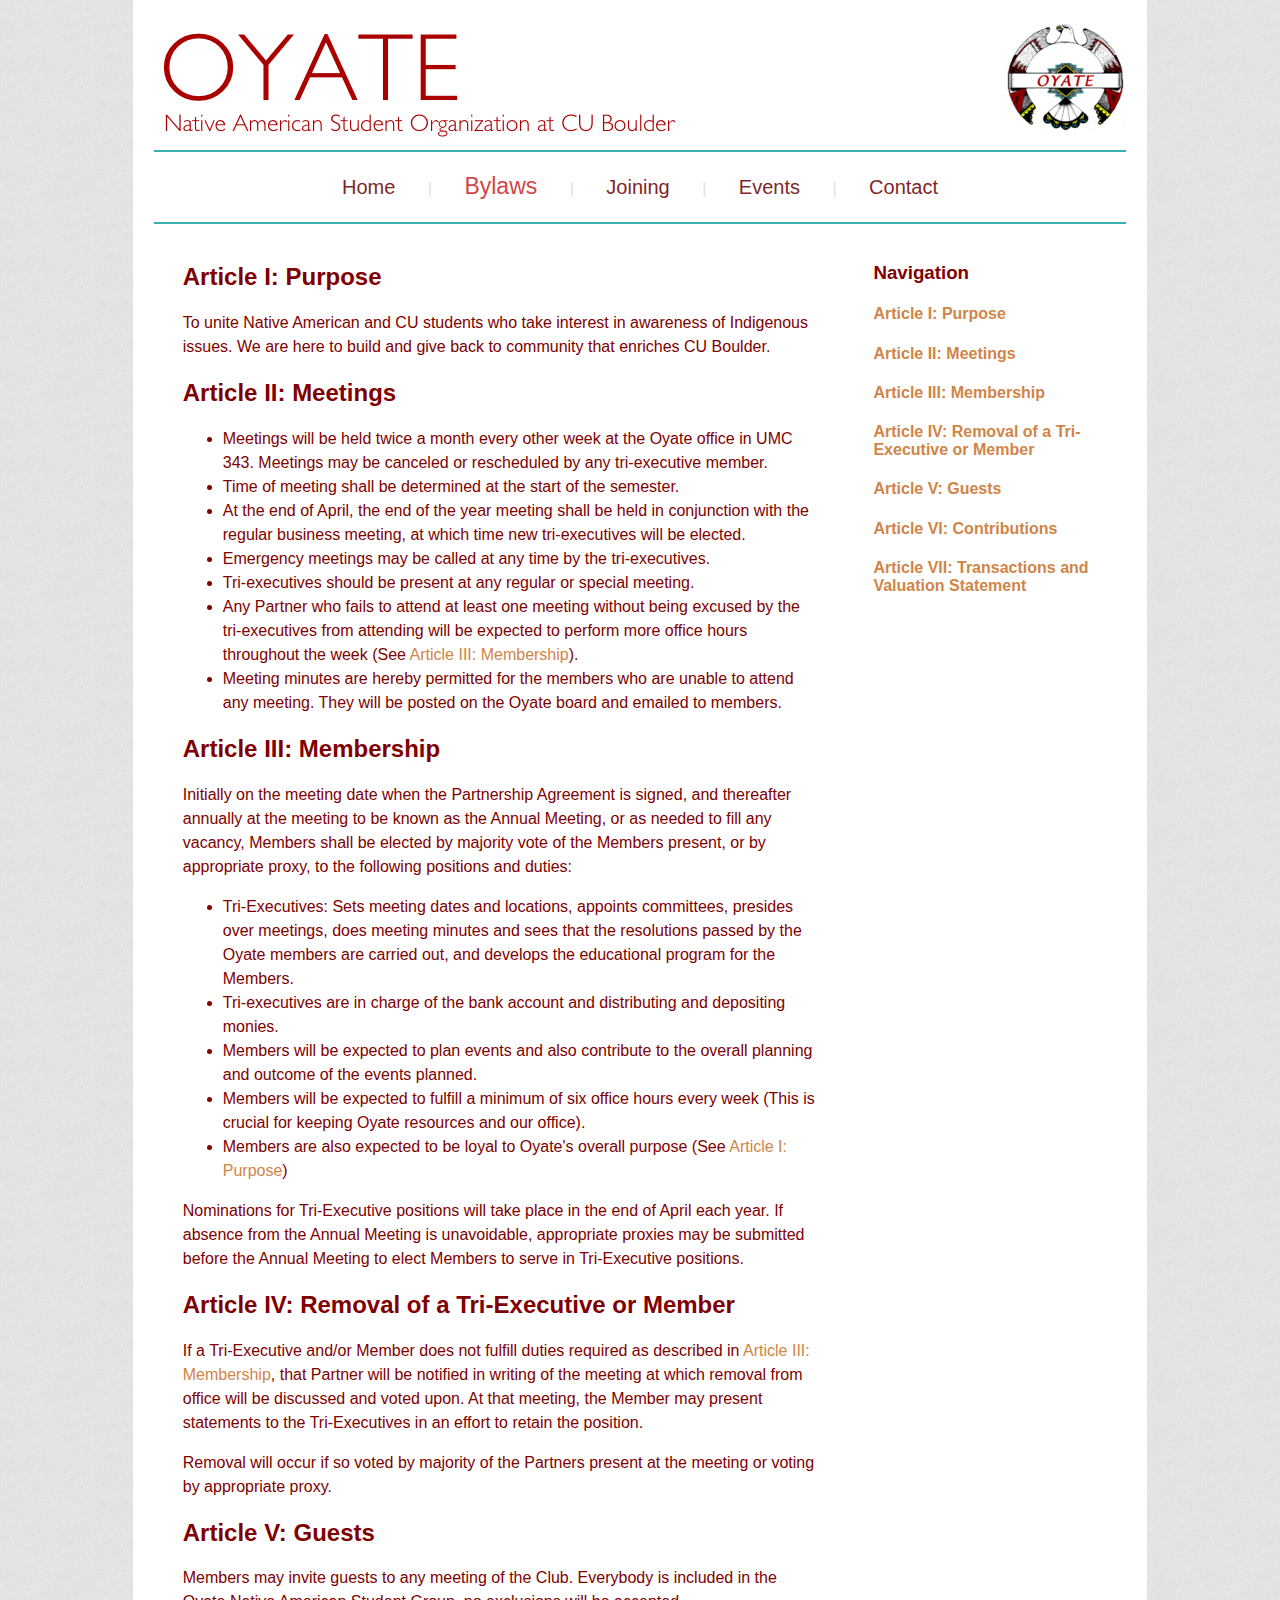
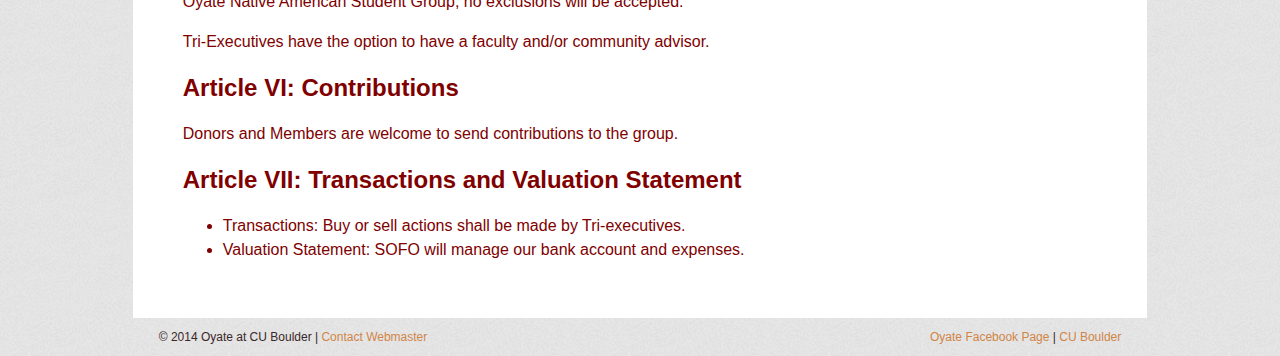
==== bylaws.html @ 76a8cad2 "Initial commit" ====
<!DOCTYPE html>
<html lang="en">
	<head>
		<title>Oyate at CU Boulder | Bylaws</title>
		<meta charset="utf-8" />
		<meta http-equiv="X-UA-Compatible" content="IE=edge" />
		<meta name="author" content="Domenic Murtari" />
		<link rel="stylesheet" type="text/css" href="css/stylesheet.css">		
		<!--[if lt IE 9]>
			<script src="//html5shiv.googlecode.com/svn/trunk/html5.js"></script>
		<![endif]-->
	</head>
	<body>
		<div id="content">
			<header>
				<div id="heading">
					<img src="images/logo.png" alt="Oyate Native American Student Organization at CU Boulder" id="textlogo">
					<img src="images/oyate_logo.png" alt="Oyate logo" id="logo">
				</div>
				<ul id="navbar">
					<li><a href="index.html">Home</a></li> |				
					<li><a href="bylaws.html" id="on">Bylaws</a></li> |
					<li><a href="joining.html">Joining</a></li> |
					<li><a href="events.html">Events</a></li> |
					<li><a href="contact.html">Contact</a></li>
				</ul>
			</header>

			<article>
				<h2 id="article1">Article I: Purpose</h2>
				<p>To unite Native American and CU students who take interest in awareness of Indigenous issues. We are here to build and give back to community that enriches CU Boulder.</p>
				<h2 id="article2">Article II: Meetings</h2>
				<ul>
					<li>Meetings will be held twice a month every other week at the Oyate office in UMC 343. Meetings may be canceled or rescheduled by any tri-executive member. </li>
					<li>Time of meeting shall be determined at the start of the semester.</li>
					<li>At the end of April, the end of the year meeting shall be held in conjunction with the regular business meeting, at which time new tri-executives will be elected.</li>
					<li>Emergency meetings may be called at any time by the tri-executives.</li>
					<li>Tri-executives should be present at any regular or special meeting.</li>
					<li>Any Partner who fails to attend at least one meeting without being excused by the tri-executives from attending will be expected to perform more office hours throughout the week (See <a href="#article3">Article III: Membership</a>).</li>
					<li>Meeting minutes are hereby permitted for the members who are unable to attend any meeting. They will be posted on the Oyate board and emailed to members.</li>
				</ul>
				<h2 id="article3">Article III: Membership</h2>
				<p>Initially on the meeting date when the Partnership Agreement is signed, and thereafter annually at the meeting to be known as the Annual Meeting, or as needed to fill any vacancy, Members shall be elected by majority vote of the Members present, or by appropriate proxy, to the following positions and duties:</p>
				<ul>
					<li>Tri-Executives: Sets meeting dates and locations, appoints committees, presides over meetings, does meeting minutes and sees that the resolutions passed by the Oyate members are carried out, and develops the educational program for the Members.</li>
					<li>Tri-executives are in charge of the bank account and distributing and depositing monies.</li>
					<li>Members will be expected to plan events and also contribute to the overall planning and outcome of the events planned.</li>
					<li>Members will be expected to fulfill a minimum of six office hours every week (This is crucial for keeping Oyate resources and our office).</li>
					<li>Members are also expected to be loyal to Oyate's overall purpose (See <a href="#article1">Article I: Purpose</a>)</li>
				</ul>
				<p>Nominations for Tri-Executive positions will take place in the end of April each year. If absence from the Annual Meeting is unavoidable, appropriate proxies may be submitted before the Annual Meeting to elect Members to serve in Tri-Executive positions.</p>
				<h2 id="article4">Article IV: Removal of a Tri-Executive or Member</h2>
				<p>If a Tri-Executive and/or Member does not fulfill duties required as described in <a href="#article3">Article III: Membership</a>, that Partner will be notified in writing of the meeting at which removal from office will be discussed and voted upon. At that meeting, the Member may present statements to the Tri-Executives in an effort to retain the position.</p>
				<p>Removal will occur if so voted by majority of the Partners present at the meeting or voting by appropriate proxy.</p>
				<h2 id="article5">Article V: Guests</h2>
				<p>Members may invite guests to any meeting of the Club. Everybody is included in the Oyate Native American Student Group, no exclusions will be accepted.</p>
				<p>Tri-Executives have the option to have a faculty and/or community advisor.</p>
				<h2 id="article6">Article VI: Contributions</h2>
				<p>Donors and Members are welcome to send contributions to the group.</p>
				<h2 id="article7">Article VII: Transactions and Valuation Statement</h2>
				<ul>
					<li>Transactions: Buy or sell actions shall be made by Tri-executives.</li>
					<li>Valuation Statement: SOFO will manage our bank account and expenses.</li>
				</ul>
			</article>
			<aside>
				<h3 id="title"><strong>Navigation</strong></h3>
				<h4><a href="#article1">Article I: Purpose</a></h4>
				<h4><a href="#article2">Article II: Meetings</a></h4>
				<h4><a href="#article3">Article III: Membership</a></h4>
				<h4><a href="#article4">Article IV: Removal of a Tri-Executive or Member</a></h4>
				<h4><a href="#article5">Article V: Guests</a></h4>
				<h4><a href="#article6">Article VI: Contributions</a></h4>
				<h4><a href="#article7">Article VII: Transactions and Valuation Statement</a></h4>
			</aside>
		</div>
		<footer>
			<p id="copyinfo">&copy 2014 Oyate at CU Boulder | <a href="mailto:domenic.murtari@colorado.edu">Contact Webmaster</a></p>
			<p id="addlinks"><a href="http://www.facebook.com/groups/OyateCUBoulder">Oyate Facebook Page</a> | <a href="http://www.colorado.edu">CU Boulder</a></p>
		</footer>
	</body>
</html>
---- css/stylesheet.css ----
/*****************************************/
/* General CSS */

body{
	max-width: 1024px;
	min-width: 750px;
	margin: 0 auto;
	background-image: url("../images/ticks.png"); /*From subtlepatterns.com*/
	color: #E1E1E1;
	font-family: Arial, Verdana, sans-serif;
}

div#content{
	margin: 0 auto 0;
	width: 95%;
	padding: 0 2% 2% 2%;
	background-color: #FFFFFF; 
	border-radius: 5%;
	overflow: auto;
}

a:link{
	text-decoration: none;
	color: #D08547;
}

a:visited{
	color: #733808;
}

a:hover{
	color: #D0996B;
}

header a:link{
	text-decoration: none;
	color: #802727;
}

header a#on{
	color: #D04747;
	font-size: 115%;
}

header a:visited{
	color: #730808;
}

header a:hover{
	color: #D04747;
}

img.small{
	width: 100%;
	height: 100%;
}

/*****************************************/
/* CSS for Navbar */

header{
	margin: 0 auto 0;
	padding: 0px
}

#textlogo{
	float: left;
}

#logo{
	float: right;
}

ul#navbar{
	margin: 0 auto 0;
	text-align: center;
	border-top: 2px solid #3CB0B0;
	border-bottom: 2px solid #3CB0B0;
	padding: 2% 2% 2% 2%;
	clear: left;
}

ul#navbar li{
	display: inline;
	font-size: 125%;
	padding: 0 3% 0 3%;
}

/*****************************************/
/* CSS for Main Content */

article{
	clear: left;
	float: left;
	color: #800000;
	padding: 0 2% 0 2%;
	width: 65%;
	margin: 2% 1% 2% 1%;
}

article p, li{
	line-height: 150%;
}

aside{
	float: left;
	padding: 0% 2% 2% 2%;
	width: 23%;
	margin: 2% 0% 2% 1%;
	color: #800000;
}

/*****************************************/
/* CSS for Footer */

footer{
	color: #3A2727;
	font-size: 75%;	
}

p#copyinfo{
	clear: left;
	float: left;
	text-align: left;
	margin-left: 3%;
}

p#addlinks{
	float: right;
	text-align: right;
	margin-right: 3%;
}
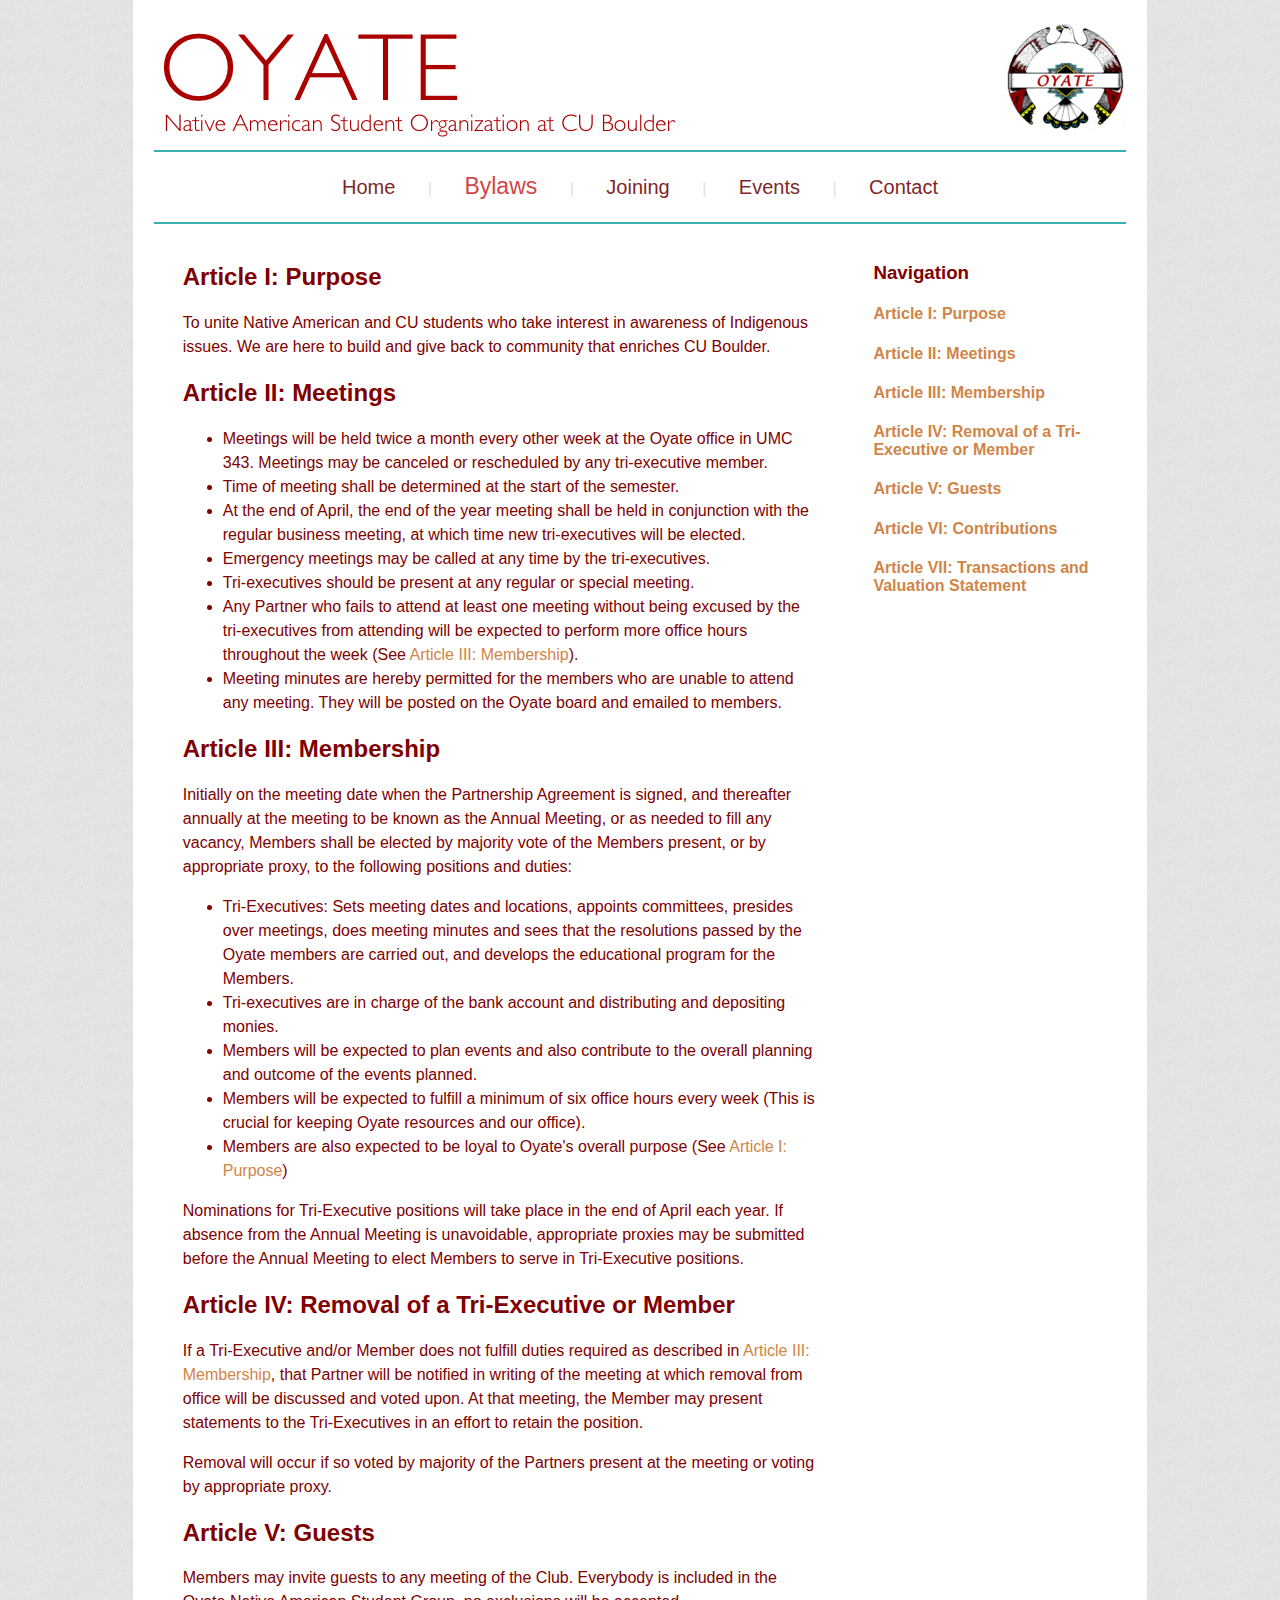
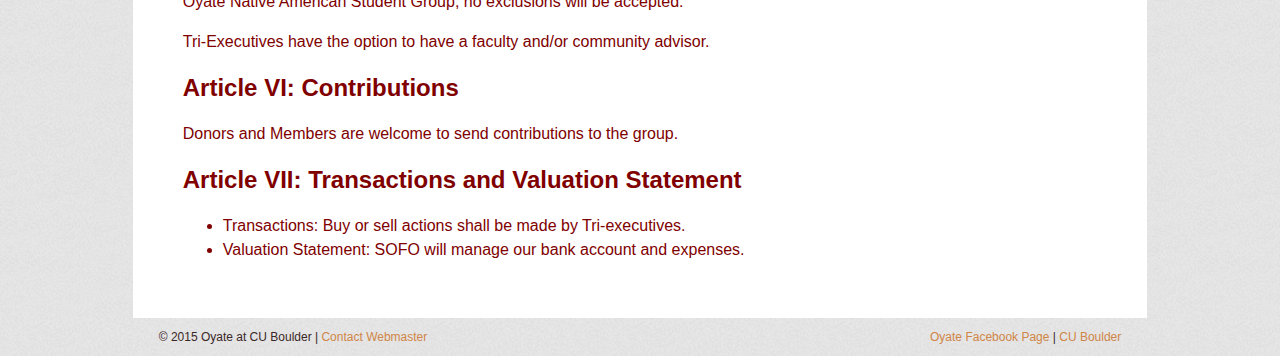
==== commit 9d48b14c: "Updated meeting times" ====
--- a/bylaws.html
+++ b/bylaws.html
@@ -75,7 +75,7 @@
 			</aside>
 		</div>
 		<footer>
-			<p id="copyinfo">&copy 2014 Oyate at CU Boulder | <a href="mailto:domenic.murtari@colorado.edu">Contact Webmaster</a></p>
+			<p id="copyinfo">&copy 2015 Oyate at CU Boulder | <a href="mailto:domenic.murtari@colorado.edu">Contact Webmaster</a></p>
 			<p id="addlinks"><a href="http://www.facebook.com/groups/OyateCUBoulder">Oyate Facebook Page</a> | <a href="http://www.colorado.edu">CU Boulder</a></p>
 		</footer>
 	</body>
